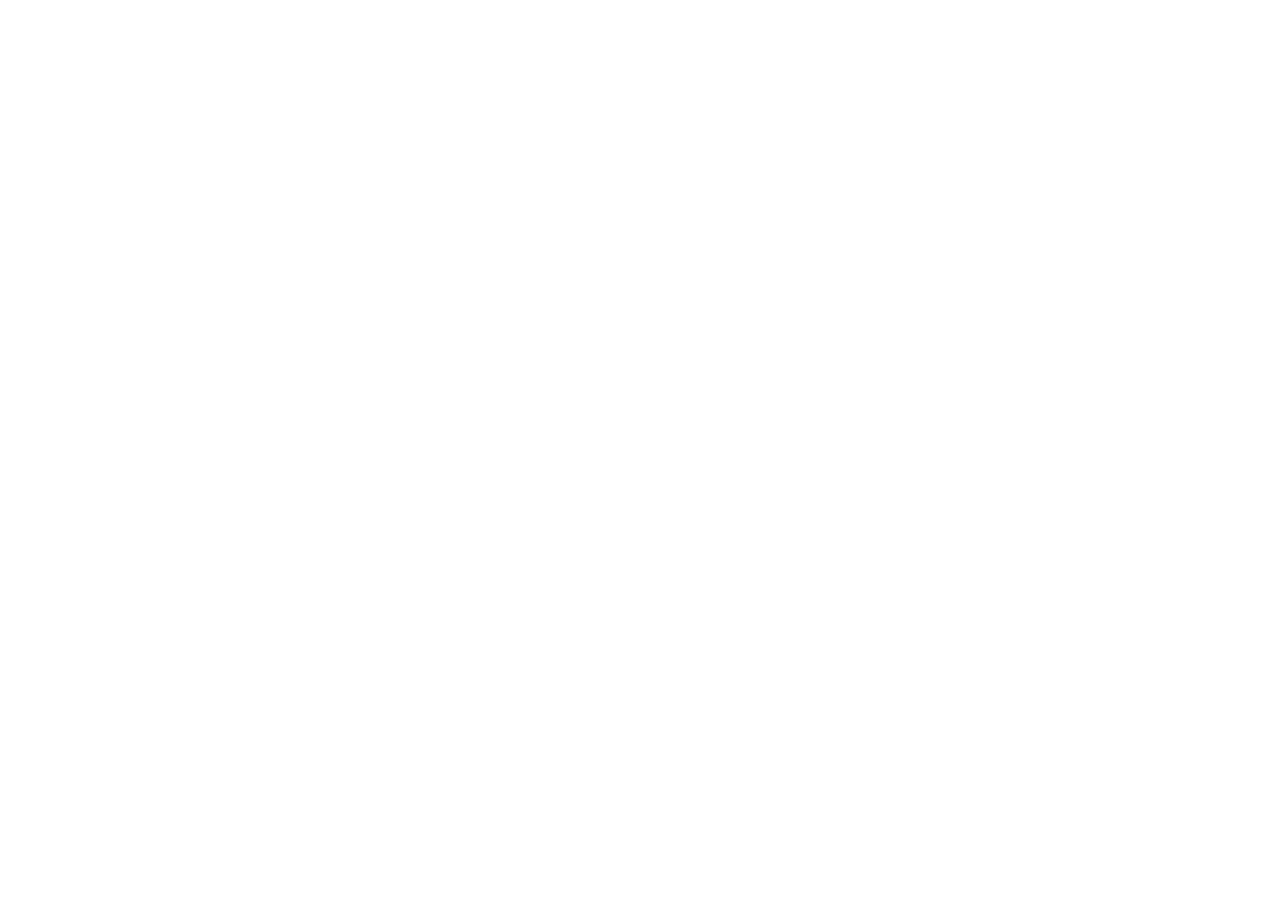
==== login.html @ 900e6003 "初始化项目" ====
<!DOCTYPE html>
<html lang="en">
<head>
    <meta charset="UTF-8">
    <meta http-equiv="X-UA-Compatible" content="IE=edge">
    <meta name="viewport" content="width=device-width, initial-scale=1.0">
    <title>Document</title>
</head>
<body>
    
</body>
</html>
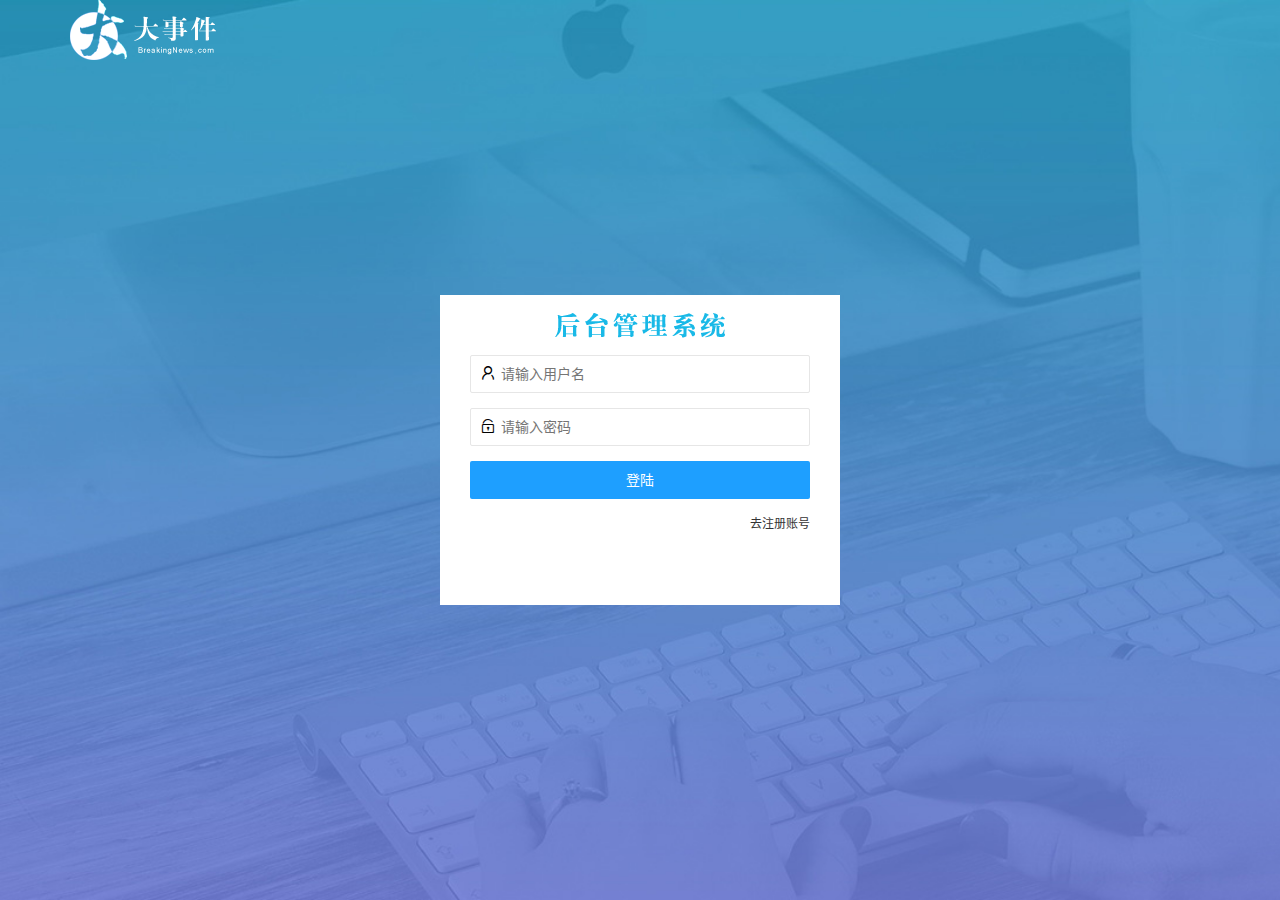
==== commit b08a230e: "下班了" ====
--- a/login.html
+++ b/login.html
@@ -1,12 +1,111 @@
 <!DOCTYPE html>
-<html lang="en">
+<html lang="Zh-cn">
+
 <head>
     <meta charset="UTF-8">
     <meta http-equiv="X-UA-Compatible" content="IE=edge">
     <meta name="viewport" content="width=device-width, initial-scale=1.0">
-    <title>Document</title>
+    <title>大事件</title>
+    <!-- 导入 layui 的样式 -->
+    <link rel="stylesheet" href="./assets/lib/layui/css/layui.css">
+    <!-- 导入自己的样式 -->
+    <link rel="stylesheet" href="./assets/css/login.css">
 </head>
+
 <body>
-    
+    <!-- logo S -->
+    <div class="layui-main">
+        <h1>
+            <!-- 点击 logo 刷新页面 -->
+            <a href="javascript: location.reload();">
+                <img src="./assets/images/logo.png" alt="大事件">
+            </a>
+        </h1>
+    </div>
+    <!-- logo E -->
+    <!-- 登录注册区域 S -->
+    <div class="loginAndRegBox">
+        <!-- 登录标题 -->
+        <div class="title-box"></div>
+        <!-- 登录的div S-->
+        <div class="login-box">
+            <!-- 登录的表单 -->
+            <form class="layui-form" id="form_login">
+                <!-- 用户名 -->
+                <div class="layui-form-item">
+                    <i class="layui-icon layui-icon-username"></i> 
+                    <input type="text" name="username" required lay-verify="required" placeholder="请输入用户名" aut
+                        ocomplete="off" class="layui-input">
+                </div>
+
+                <!-- 密码 -->
+                <div class="layui-form-item">
+                    <i class="layui-icon layui-icon-password"></i> 
+                    <input type="password" name="password" required lay-verify="required|pwd" placeholder="请输入密码"
+                        autocomplete="off" class="layui-input">
+                </div>
+
+                <!-- 按钮 -->
+                <div class="layui-form-item">
+                    <!-- 注意：普通按钮和提交按钮的区别就是提交按钮有多个 lay-submit 属性 -->
+                    <button class="layui-btn layui-btn-fluid layui-btn-normal" lay-submit lay-filter="formDemo">登陆</button>
+                </div>
+
+                <!-- a 链接 -->
+                <div class="layui-form-item links">
+                    <a href="javascript:;" id="link_reg">去注册账号</a>
+                </div>
+            </form>
+        </div>
+        <!-- 登录的div E-->
+
+        <!-- 注册的div S-->
+        <div class="reg-box">
+            <!-- 注册的表单 -->
+            <form class="layui-form" id="form_reg">
+                <!-- 用户名 -->
+                <div class="layui-form-item">
+                    <i class="layui-icon layui-icon-username"></i> 
+                    <input type="text" name="username" required lay-verify="required" placeholder="请输入用户名" aut
+                        ocomplete="off" class="layui-input">
+                </div>
+
+                <!-- 密码 -->
+                <div class="layui-form-item">
+                    <i class="layui-icon layui-icon-password"></i> 
+                    <input type="password" name="password" required lay-verify="required|pwd" placeholder="请输入密码"
+                        autocomplete="off" class="layui-input">
+                </div>
+
+                <!-- 确认密码 -->
+                <div class="layui-form-item">
+                    <i class="layui-icon layui-icon-password"></i> 
+                    <input type="password" name="repassword" required lay-verify="required|pwd|repwd" placeholder="再次确认密码"
+                        autocomplete="off" class="layui-input">
+                </div>
+
+                <!-- 按钮 -->
+                <div class="layui-form-item">
+                    <!-- 注意：普通按钮和提交按钮的区别就是提交按钮有多个 lay-submit 属性 -->
+                    <button class="layui-btn layui-btn-fluid layui-btn-normal" lay-submit lay-filter="formDemo">注册</button>
+                </div>
+
+                <!-- a 链接 -->
+                <div class="layui-form-item links">
+                    <a href="javascript:;" id="link_login">去登录</a>
+                </div>
+            </form>
+        </div>
+        <!-- 注册的div E-->
+    </div>
+    <!-- 登录注册区域 E -->
+
+    <!-- 导入 layui 的js文件 -->
+    <script src="./assets/lib/layui/layui.all.js"></script>
+    <!-- 引入 jQuery  -->
+    <script src="./assets/lib/jquery.js"></script>
+    <!-- 引入自己的 js 脚本 -->
+    <script src="./assets/js/login.js"></script>
 </body>
+
 </html>--- a/assets/lib/layui/css/layui.css
+++ b/assets/lib/layui/css/layui.css
@@ -0,0 +1,2 @@
+/** layui-v2.5.5 MIT License By https://www.layui.com */
+ .layui-inline,img{display:inline-block;vertical-align:middle}h1,h2,h3,h4,h5,h6{font-weight:400}.layui-edge,.layui-header,.layui-inline,.layui-main{position:relative}.layui-body,.layui-edge,.layui-elip{overflow:hidden}.layui-btn,.layui-edge,.layui-inline,img{vertical-align:middle}.layui-btn,.layui-disabled,.layui-icon,.layui-unselect{-moz-user-select:none;-webkit-user-select:none;-ms-user-select:none}.layui-elip,.layui-form-checkbox span,.layui-form-pane .layui-form-label{text-overflow:ellipsis;white-space:nowrap}.layui-breadcrumb,.layui-tree-btnGroup{visibility:hidden}blockquote,body,button,dd,div,dl,dt,form,h1,h2,h3,h4,h5,h6,input,li,ol,p,pre,td,textarea,th,ul{margin:0;padding:0;-webkit-tap-highlight-color:rgba(0,0,0,0)}a:active,a:hover{outline:0}img{border:none}li{list-style:none}table{border-collapse:collapse;border-spacing:0}h4,h5,h6{font-size:100%}button,input,optgroup,option,select,textarea{font-family:inherit;font-size:inherit;font-style:inherit;font-weight:inherit;outline:0}pre{white-space:pre-wrap;white-space:-moz-pre-wrap;white-space:-pre-wrap;white-space:-o-pre-wrap;word-wrap:break-word}body{line-height:24px;font:14px Helvetica Neue,Helvetica,PingFang SC,Tahoma,Arial,sans-serif}hr{height:1px;margin:10px 0;border:0;clear:both}a{color:#333;text-decoration:none}a:hover{color:#777}a cite{font-style:normal;*cursor:pointer}.layui-border-box,.layui-border-box *{box-sizing:border-box}.layui-box,.layui-box *{box-sizing:content-box}.layui-clear{clear:both;*zoom:1}.layui-clear:after{content:'\20';clear:both;*zoom:1;display:block;height:0}.layui-inline{*display:inline;*zoom:1}.layui-edge{display:inline-block;width:0;height:0;border-width:6px;border-style:dashed;border-color:transparent}.layui-edge-top{top:-4px;border-bottom-color:#999;border-bottom-style:solid}.layui-edge-right{border-left-color:#999;border-left-style:solid}.layui-edge-bottom{top:2px;border-top-color:#999;border-top-style:solid}.layui-edge-left{border-right-color:#999;border-right-style:solid}.layui-disabled,.layui-disabled:hover{color:#d2d2d2!important;cursor:not-allowed!important}.layui-circle{border-radius:100%}.layui-show{display:block!important}.layui-hide{display:none!important}@font-face{font-family:layui-icon;src:url(../font/iconfont.eot?v=250);src:url(../font/iconfont.eot?v=250#iefix) format('embedded-opentype'),url(../font/iconfont.woff2?v=250) format('woff2'),url(../font/iconfont.woff?v=250) format('woff'),url(../font/iconfont.ttf?v=250) format('truetype'),url(../font/iconfont.svg?v=250#layui-icon) format('svg')}.layui-icon{font-family:layui-icon!important;font-size:16px;font-style:normal;-webkit-font-smoothing:antialiased;-moz-osx-font-smoothing:grayscale}.layui-icon-reply-fill:before{content:"\e611"}.layui-icon-set-fill:before{content:"\e614"}.layui-icon-menu-fill:before{content:"\e60f"}.layui-icon-search:before{content:"\e615"}.layui-icon-share:before{content:"\e641"}.layui-icon-set-sm:before{content:"\e620"}.layui-icon-engine:before{content:"\e628"}.layui-icon-close:before{content:"\1006"}.layui-icon-close-fill:before{content:"\1007"}.layui-icon-chart-screen:before{content:"\e629"}.layui-icon-star:before{content:"\e600"}.layui-icon-circle-dot:before{content:"\e617"}.layui-icon-chat:before{content:"\e606"}.layui-icon-release:before{content:"\e609"}.layui-icon-list:before{content:"\e60a"}.layui-icon-chart:before{content:"\e62c"}.layui-icon-ok-circle:before{content:"\1005"}.layui-icon-layim-theme:before{content:"\e61b"}.layui-icon-table:before{content:"\e62d"}.layui-icon-right:before{content:"\e602"}.layui-icon-left:before{content:"\e603"}.layui-icon-cart-simple:before{content:"\e698"}.layui-icon-face-cry:before{content:"\e69c"}.layui-icon-face-smile:before{content:"\e6af"}.layui-icon-survey:before{content:"\e6b2"}.layui-icon-tree:before{content:"\e62e"}.layui-icon-upload-circle:before{content:"\e62f"}.layui-icon-add-circle:before{content:"\e61f"}.layui-icon-download-circle:before{content:"\e601"}.layui-icon-templeate-1:before{content:"\e630"}.layui-icon-util:before{content:"\e631"}.layui-icon-face-surprised:before{content:"\e664"}.layui-icon-edit:before{content:"\e642"}.layui-icon-speaker:before{content:"\e645"}.layui-icon-down:before{content:"\e61a"}.layui-icon-file:before{content:"\e621"}.layui-icon-layouts:before{content:"\e632"}.layui-icon-rate-half:before{content:"\e6c9"}.layui-icon-add-circle-fine:before{content:"\e608"}.layui-icon-prev-circle:before{content:"\e633"}.layui-icon-read:before{content:"\e705"}.layui-icon-404:before{content:"\e61c"}.layui-icon-carousel:before{content:"\e634"}.layui-icon-help:before{content:"\e607"}.layui-icon-code-circle:before{content:"\e635"}.layui-icon-water:before{content:"\e636"}.layui-icon-username:before{content:"\e66f"}.layui-icon-find-fill:before{content:"\e670"}.layui-icon-about:before{content:"\e60b"}.layui-icon-location:before{content:"\e715"}.layui-icon-up:before{content:"\e619"}.layui-icon-pause:before{content:"\e651"}.layui-icon-date:before{content:"\e637"}.layui-icon-layim-uploadfile:before{content:"\e61d"}.layui-icon-delete:before{content:"\e640"}.layui-icon-play:before{content:"\e652"}.layui-icon-top:before{content:"\e604"}.layui-icon-friends:before{content:"\e612"}.layui-icon-refresh-3:before{content:"\e9aa"}.layui-icon-ok:before{content:"\e605"}.layui-icon-layer:before{content:"\e638"}.layui-icon-face-smile-fine:before{content:"\e60c"}.layui-icon-dollar:before{content:"\e659"}.layui-icon-group:before{content:"\e613"}.layui-icon-layim-download:before{content:"\e61e"}.layui-icon-picture-fine:before{content:"\e60d"}.layui-icon-link:before{content:"\e64c"}.layui-icon-diamond:before{content:"\e735"}.layui-icon-log:before{content:"\e60e"}.layui-icon-rate-solid:before{content:"\e67a"}.layui-icon-fonts-del:before{content:"\e64f"}.layui-icon-unlink:before{content:"\e64d"}.layui-icon-fonts-clear:before{content:"\e639"}.layui-icon-triangle-r:before{content:"\e623"}.layui-icon-circle:before{content:"\e63f"}.layui-icon-radio:before{content:"\e643"}.layui-icon-align-center:before{content:"\e647"}.layui-icon-align-right:before{content:"\e648"}.layui-icon-align-left:before{content:"\e649"}.layui-icon-loading-1:before{content:"\e63e"}.layui-icon-return:before{content:"\e65c"}.layui-icon-fonts-strong:before{content:"\e62b"}.layui-icon-upload:before{content:"\e67c"}.layui-icon-dialogue:before{content:"\e63a"}.layui-icon-video:before{content:"\e6ed"}.layui-icon-headset:before{content:"\e6fc"}.layui-icon-cellphone-fine:before{content:"\e63b"}.layui-icon-add-1:before{content:"\e654"}.layui-icon-face-smile-b:before{content:"\e650"}.layui-icon-fonts-html:before{content:"\e64b"}.layui-icon-form:before{content:"\e63c"}.layui-icon-cart:before{content:"\e657"}.layui-icon-camera-fill:before{content:"\e65d"}.layui-icon-tabs:before{content:"\e62a"}.layui-icon-fonts-code:before{content:"\e64e"}.layui-icon-fire:before{content:"\e756"}.layui-icon-set:before{content:"\e716"}.layui-icon-fonts-u:before{content:"\e646"}.layui-icon-triangle-d:before{content:"\e625"}.layui-icon-tips:before{content:"\e702"}.layui-icon-picture:before{content:"\e64a"}.layui-icon-more-vertical:before{content:"\e671"}.layui-icon-flag:before{content:"\e66c"}.layui-icon-loading:before{content:"\e63d"}.layui-icon-fonts-i:before{content:"\e644"}.layui-icon-refresh-1:before{content:"\e666"}.layui-icon-rmb:before{content:"\e65e"}.layui-icon-home:before{content:"\e68e"}.layui-icon-user:before{content:"\e770"}.layui-icon-notice:before{content:"\e667"}.layui-icon-login-weibo:before{content:"\e675"}.layui-icon-voice:before{content:"\e688"}.layui-icon-upload-drag:before{content:"\e681"}.layui-icon-login-qq:before{content:"\e676"}.layui-icon-snowflake:before{content:"\e6b1"}.layui-icon-file-b:before{content:"\e655"}.layui-icon-template:before{content:"\e663"}.layui-icon-auz:before{content:"\e672"}.layui-icon-console:before{content:"\e665"}.layui-icon-app:before{content:"\e653"}.layui-icon-prev:before{content:"\e65a"}.layui-icon-website:before{content:"\e7ae"}.layui-icon-next:before{content:"\e65b"}.layui-icon-component:before{content:"\e857"}.layui-icon-more:before{content:"\e65f"}.layui-icon-login-wechat:before{content:"\e677"}.layui-icon-shrink-right:before{content:"\e668"}.layui-icon-spread-left:before{content:"\e66b"}.layui-icon-camera:before{content:"\e660"}.layui-icon-note:before{content:"\e66e"}.layui-icon-refresh:before{content:"\e669"}.layui-icon-female:before{content:"\e661"}.layui-icon-male:before{content:"\e662"}.layui-icon-password:before{content:"\e673"}.layui-icon-senior:before{content:"\e674"}.layui-icon-theme:before{content:"\e66a"}.layui-icon-tread:before{content:"\e6c5"}.layui-icon-praise:before{content:"\e6c6"}.layui-icon-star-fill:before{content:"\e658"}.layui-icon-rate:before{content:"\e67b"}.layui-icon-template-1:before{content:"\e656"}.layui-icon-vercode:before{content:"\e679"}.layui-icon-cellphone:before{content:"\e678"}.layui-icon-screen-full:before{content:"\e622"}.layui-icon-screen-restore:before{content:"\e758"}.layui-icon-cols:before{content:"\e610"}.layui-icon-export:before{content:"\e67d"}.layui-icon-print:before{content:"\e66d"}.layui-icon-slider:before{content:"\e714"}.layui-icon-addition:before{content:"\e624"}.layui-icon-subtraction:before{content:"\e67e"}.layui-icon-service:before{content:"\e626"}.layui-icon-transfer:before{content:"\e691"}.layui-main{width:1140px;margin:0 auto}.layui-header{z-index:1000;height:60px}.layui-header a:hover{transition:all .5s;-webkit-transition:all .5s}.layui-side{position:fixed;left:0;top:0;bottom:0;z-index:999;width:200px;overflow-x:hidden}.layui-side-scroll{position:relative;width:220px;height:100%;overflow-x:hidden}.layui-body{position:absolute;left:200px;right:0;top:0;bottom:0;z-index:998;width:auto;overflow-y:auto;box-sizing:border-box}.layui-layout-body{overflow:hidden}.layui-layout-admin .layui-header{background-color:#23262E}.layui-layout-admin .layui-side{top:60px;width:200px;overflow-x:hidden}.layui-layout-admin .layui-body{position:fixed;top:60px;bottom:44px}.layui-layout-admin .layui-main{width:auto;margin:0 15px}.layui-layout-admin .layui-footer{position:fixed;left:200px;right:0;bottom:0;height:44px;line-height:44px;padding:0 15px;background-color:#eee}.layui-layout-admin .layui-logo{position:absolute;left:0;top:0;width:200px;height:100%;line-height:60px;text-align:center;color:#009688;font-size:16px}.layui-layout-admin .layui-header .layui-nav{background:0 0}.layui-layout-left{position:absolute!important;left:200px;top:0}.layui-layout-right{position:absolute!important;right:0;top:0}.layui-container{position:relative;margin:0 auto;padding:0 15px;box-sizing:border-box}.layui-fluid{position:relative;margin:0 auto;padding:0 15px}.layui-row:after,.layui-row:before{content:'';display:block;clear:both}.layui-col-lg1,.layui-col-lg10,.layui-col-lg11,.layui-col-lg12,.layui-col-lg2,.layui-col-lg3,.layui-col-lg4,.layui-col-lg5,.layui-col-lg6,.layui-col-lg7,.layui-col-lg8,.layui-col-lg9,.layui-col-md1,.layui-col-md10,.layui-col-md11,.layui-col-md12,.layui-col-md2,.layui-col-md3,.layui-col-md4,.layui-col-md5,.layui-col-md6,.layui-col-md7,.layui-col-md8,.layui-col-md9,.layui-col-sm1,.layui-col-sm10,.layui-col-sm11,.layui-col-sm12,.layui-col-sm2,.layui-col-sm3,.layui-col-sm4,.layui-col-sm5,.layui-col-sm6,.layui-col-sm7,.layui-col-sm8,.layui-col-sm9,.layui-col-xs1,.layui-col-xs10,.layui-col-xs11,.layui-col-xs12,.layui-col-xs2,.layui-col-xs3,.layui-col-xs4,.layui-col-xs5,.layui-col-xs6,.layui-col-xs7,.layui-col-xs8,.layui-col-xs9{position:relative;display:block;box-sizing:border-box}.layui-col-xs1,.layui-col-xs10,.layui-col-xs11,.layui-col-xs12,.layui-col-xs2,.layui-col-xs3,.layui-col-xs4,.layui-col-xs5,.layui-col-xs6,.layui-col-xs7,.layui-col-xs8,.layui-col-xs9{float:left}.layui-col-xs1{width:8.33333333%}.layui-col-xs2{width:16.66666667%}.layui-col-xs3{width:25%}.layui-col-xs4{width:33.33333333%}.layui-col-xs5{width:41.66666667%}.layui-col-xs6{width:50%}.layui-col-xs7{width:58.33333333%}.layui-col-xs8{width:66.66666667%}.layui-col-xs9{width:75%}.layui-col-xs10{width:83.33333333%}.layui-col-xs11{width:91.66666667%}.layui-col-xs12{width:100%}.layui-col-xs-offset1{margin-left:8.33333333%}.layui-col-xs-offset2{margin-left:16.66666667%}.layui-col-xs-offset3{margin-left:25%}.layui-col-xs-offset4{margin-left:33.33333333%}.layui-col-xs-offset5{margin-left:41.66666667%}.layui-col-xs-offset6{margin-left:50%}.layui-col-xs-offset7{margin-left:58.33333333%}.layui-col-xs-offset8{margin-left:66.66666667%}.layui-col-xs-offset9{margin-left:75%}.layui-col-xs-offset10{margin-left:83.33333333%}.layui-col-xs-offset11{margin-left:91.66666667%}.layui-col-xs-offset12{margin-left:100%}@media screen and (max-width:768px){.layui-hide-xs{display:none!important}.layui-show-xs-block{display:block!important}.layui-show-xs-inline{display:inline!important}.layui-show-xs-inline-block{display:inline-block!important}}@media screen and (min-width:768px){.layui-container{width:750px}.layui-hide-sm{display:none!important}.layui-show-sm-block{display:block!important}.layui-show-sm-inline{display:inline!important}.layui-show-sm-inline-block{display:inline-block!important}.layui-col-sm1,.layui-col-sm10,.layui-col-sm11,.layui-col-sm12,.layui-col-sm2,.layui-col-sm3,.layui-col-sm4,.layui-col-sm5,.layui-col-sm6,.layui-col-sm7,.layui-col-sm8,.layui-col-sm9{float:left}.layui-col-sm1{width:8.33333333%}.layui-col-sm2{width:16.66666667%}.layui-col-sm3{width:25%}.layui-col-sm4{width:33.33333333%}.layui-col-sm5{width:41.66666667%}.layui-col-sm6{width:50%}.layui-col-sm7{width:58.33333333%}.layui-col-sm8{width:66.66666667%}.layui-col-sm9{width:75%}.layui-col-sm10{width:83.33333333%}.layui-col-sm11{width:91.66666667%}.layui-col-sm12{width:100%}.layui-col-sm-offset1{margin-left:8.33333333%}.layui-col-sm-offset2{margin-left:16.66666667%}.layui-col-sm-offset3{margin-left:25%}.layui-col-sm-offset4{margin-left:33.33333333%}.layui-col-sm-offset5{margin-left:41.66666667%}.layui-col-sm-offset6{margin-left:50%}.layui-col-sm-offset7{margin-left:58.33333333%}.layui-col-sm-offset8{margin-left:66.66666667%}.layui-col-sm-offset9{margin-left:75%}.layui-col-sm-offset10{margin-left:83.33333333%}.layui-col-sm-offset11{margin-left:91.66666667%}.layui-col-sm-offset12{margin-left:100%}}@media screen and (min-width:992px){.layui-container{width:970px}.layui-hide-md{display:none!important}.layui-show-md-block{display:block!important}.layui-show-md-inline{display:inline!important}.layui-show-md-inline-block{display:inline-block!important}.layui-col-md1,.layui-col-md10,.layui-col-md11,.layui-col-md12,.layui-col-md2,.layui-col-md3,.layui-col-md4,.layui-col-md5,.layui-col-md6,.layui-col-md7,.layui-col-md8,.layui-col-md9{float:left}.layui-col-md1{width:8.33333333%}.layui-col-md2{width:16.66666667%}.layui-col-md3{width:25%}.layui-col-md4{width:33.33333333%}.layui-col-md5{width:41.66666667%}.layui-col-md6{width:50%}.layui-col-md7{width:58.33333333%}.layui-col-md8{width:66.66666667%}.layui-col-md9{width:75%}.layui-col-md10{width:83.33333333%}.layui-col-md11{width:91.66666667%}.layui-col-md12{width:100%}.layui-col-md-offset1{margin-left:8.33333333%}.layui-col-md-offset2{margin-left:16.66666667%}.layui-col-md-offset3{margin-left:25%}.layui-col-md-offset4{margin-left:33.33333333%}.layui-col-md-offset5{margin-left:41.66666667%}.layui-col-md-offset6{margin-left:50%}.layui-col-md-offset7{margin-left:58.33333333%}.layui-col-md-offset8{margin-left:66.66666667%}.layui-col-md-offset9{margin-left:75%}.layui-col-md-offset10{margin-left:83.33333333%}.layui-col-md-offset11{margin-left:91.66666667%}.layui-col-md-offset12{margin-left:100%}}@media screen and (min-width:1200px){.layui-container{width:1170px}.layui-hide-lg{display:none!important}.layui-show-lg-block{display:block!important}.layui-show-lg-inline{display:inline!important}.layui-show-lg-inline-block{display:inline-block!important}.layui-col-lg1,.layui-col-lg10,.layui-col-lg11,.layui-col-lg12,.layui-col-lg2,.layui-col-lg3,.layui-col-lg4,.layui-col-lg5,.layui-col-lg6,.layui-col-lg7,.layui-col-lg8,.layui-col-lg9{float:left}.layui-col-lg1{width:8.33333333%}.layui-col-lg2{width:16.66666667%}.layui-col-lg3{width:25%}.layui-col-lg4{width:33.33333333%}.layui-col-lg5{width:41.66666667%}.layui-col-lg6{width:50%}.layui-col-lg7{width:58.33333333%}.layui-col-lg8{width:66.66666667%}.layui-col-lg9{width:75%}.layui-col-lg10{width:83.33333333%}.layui-col-lg11{width:91.66666667%}.layui-col-lg12{width:100%}.layui-col-lg-offset1{margin-left:8.33333333%}.layui-col-lg-offset2{margin-left:16.66666667%}.layui-col-lg-offset3{margin-left:25%}.layui-col-lg-offset4{margin-left:33.33333333%}.layui-col-lg-offset5{margin-left:41.66666667%}.layui-col-lg-offset6{margin-left:50%}.layui-col-lg-offset7{margin-left:58.33333333%}.layui-col-lg-offset8{margin-left:66.66666667%}.layui-col-lg-offset9{margin-left:75%}.layui-col-lg-offset10{margin-left:83.33333333%}.layui-col-lg-offset11{margin-left:91.66666667%}.layui-col-lg-offset12{margin-left:100%}}.layui-col-space1{margin:-.5px}.layui-col-space1>*{padding:.5px}.layui-col-space3{margin:-1.5px}.layui-col-space3>*{padding:1.5px}.layui-col-space5{margin:-2.5px}.layui-col-space5>*{padding:2.5px}.layui-col-space8{margin:-3.5px}.layui-col-space8>*{padding:3.5px}.layui-col-space10{margin:-5px}.layui-col-space10>*{padding:5px}.layui-col-space12{margin:-6px}.layui-col-space12>*{padding:6px}.layui-col-space15{margin:-7.5px}.layui-col-space15>*{padding:7.5px}.layui-col-space18{margin:-9px}.layui-col-space18>*{padding:9px}.layui-col-space20{margin:-10px}.layui-col-space20>*{padding:10px}.layui-col-space22{margin:-11px}.layui-col-space22>*{padding:11px}.layui-col-space25{margin:-12.5px}.layui-col-space25>*{padding:12.5px}.layui-col-space30{margin:-15px}.layui-col-space30>*{padding:15px}.layui-btn,.layui-input,.layui-select,.layui-textarea,.layui-upload-button{outline:0;-webkit-appearance:none;transition:all .3s;-webkit-transition:all .3s;box-sizing:border-box}.layui-elem-quote{margin-bottom:10px;padding:15px;line-height:22px;border-left:5px solid #009688;border-radius:0 2px 2px 0;background-color:#f2f2f2}.layui-quote-nm{border-style:solid;border-width:1px 1px 1px 5px;background:0 0}.layui-elem-field{margin-bottom:10px;padding:0;border-width:1px;border-style:solid}.layui-elem-field legend{margin-left:20px;padding:0 10px;font-size:20px;font-weight:300}.layui-field-title{margin:10px 0 20px;border-width:1px 0 0}.layui-field-box{padding:10px 15px}.layui-field-title .layui-field-box{padding:10px 0}.layui-progress{position:relative;height:6px;border-radius:20px;background-color:#e2e2e2}.layui-progress-bar{position:absolute;left:0;top:0;width:0;max-width:100%;height:6px;border-radius:20px;text-align:right;background-color:#5FB878;transition:all .3s;-webkit-transition:all .3s}.layui-progress-big,.layui-progress-big .layui-progress-bar{height:18px;line-height:18px}.layui-progress-text{position:relative;top:-20px;line-height:18px;font-size:12px;color:#666}.layui-progress-big .layui-progress-text{position:static;padding:0 10px;color:#fff}.layui-collapse{border-width:1px;border-style:solid;border-radius:2px}.layui-colla-content,.layui-colla-item{border-top-width:1px;border-top-style:solid}.layui-colla-item:first-child{border-top:none}.layui-colla-title{position:relative;height:42px;line-height:42px;padding:0 15px 0 35px;color:#333;background-color:#f2f2f2;cursor:pointer;font-size:14px;overflow:hidden}.layui-colla-content{display:none;padding:10px 15px;line-height:22px;color:#666}.layui-colla-icon{position:absolute;left:15px;top:0;font-size:14px}.layui-card{margin-bottom:15px;border-radius:2px;background-color:#fff;box-shadow:0 1px 2px 0 rgba(0,0,0,.05)}.layui-card:last-child{margin-bottom:0}.layui-card-header{position:relative;height:42px;line-height:42px;padding:0 15px;border-bottom:1px solid #f6f6f6;color:#333;border-radius:2px 2px 0 0;font-size:14px}.layui-bg-black,.layui-bg-blue,.layui-bg-cyan,.layui-bg-green,.layui-bg-orange,.layui-bg-red{color:#fff!important}.layui-card-body{position:relative;padding:10px 15px;line-height:24px}.layui-card-body[pad15]{padding:15px}.layui-card-body[pad20]{padding:20px}.layui-card-body .layui-table{margin:5px 0}.layui-card .layui-tab{margin:0}.layui-panel-window{position:relative;padding:15px;border-radius:0;border-top:5px solid #E6E6E6;background-color:#fff}.layui-auxiliar-moving{position:fixed;left:0;right:0;top:0;bottom:0;width:100%;height:100%;background:0 0;z-index:9999999999}.layui-form-label,.layui-form-mid,.layui-form-select,.layui-input-block,.layui-input-inline,.layui-textarea{position:relative}.layui-bg-red{background-color:#FF5722!important}.layui-bg-orange{background-color:#FFB800!important}.layui-bg-green{background-color:#009688!important}.layui-bg-cyan{background-color:#2F4056!important}.layui-bg-blue{background-color:#1E9FFF!important}.layui-bg-black{background-color:#393D49!important}.layui-bg-gray{background-color:#eee!important;color:#666!important}.layui-badge-rim,.layui-colla-content,.layui-colla-item,.layui-collapse,.layui-elem-field,.layui-form-pane .layui-form-item[pane],.layui-form-pane .layui-form-label,.layui-input,.layui-layedit,.layui-layedit-tool,.layui-quote-nm,.layui-select,.layui-tab-bar,.layui-tab-card,.layui-tab-title,.layui-tab-title .layui-this:after,.layui-textarea{border-color:#e6e6e6}.layui-timeline-item:before,hr{background-color:#e6e6e6}.layui-text{line-height:22px;font-size:14px;color:#666}.layui-text h1,.layui-text h2,.layui-text h3{font-weight:500;color:#333}.layui-text h1{font-size:30px}.layui-text h2{font-size:24px}.layui-text h3{font-size:18px}.layui-text a:not(.layui-btn){color:#01AAED}.layui-text a:not(.layui-btn):hover{text-decoration:underline}.layui-text ul{padding:5px 0 5px 15px}.layui-text ul li{margin-top:5px;list-style-type:disc}.layui-text em,.layui-word-aux{color:#999!important;padding:0 5px!important}.layui-btn{display:inline-block;height:38px;line-height:38px;padding:0 18px;background-color:#009688;color:#fff;white-space:nowrap;text-align:center;font-size:14px;border:none;border-radius:2px;cursor:pointer}.layui-btn:hover{opacity:.8;filter:alpha(opacity=80);color:#fff}.layui-btn:active{opacity:1;filter:alpha(opacity=100)}.layui-btn+.layui-btn{margin-left:10px}.layui-btn-container{font-size:0}.layui-btn-container .layui-btn{margin-right:10px;margin-bottom:10px}.layui-btn-container .layui-btn+.layui-btn{margin-left:0}.layui-table .layui-btn-container .layui-btn{margin-bottom:9px}.layui-btn-radius{border-radius:100px}.layui-btn .layui-icon{margin-right:3px;font-size:18px;vertical-align:bottom;vertical-align:middle\9}.layui-btn-primary{border:1px solid #C9C9C9;background-color:#fff;color:#555}.layui-btn-primary:hover{border-color:#009688;color:#333}.layui-btn-normal{background-color:#1E9FFF}.layui-btn-warm{background-color:#FFB800}.layui-btn-danger{background-color:#FF5722}.layui-btn-checked{background-color:#5FB878}.layui-btn-disabled,.layui-btn-disabled:active,.layui-btn-disabled:hover{border:1px solid #e6e6e6;background-color:#FBFBFB;color:#C9C9C9;cursor:not-allowed;opacity:1}.layui-btn-lg{height:44px;line-height:44px;padding:0 25px;font-size:16px}.layui-btn-sm{height:30px;line-height:30px;padding:0 10px;font-size:12px}.layui-btn-sm i{font-size:16px!important}.layui-btn-xs{height:22px;line-height:22px;padding:0 5px;font-size:12px}.layui-btn-xs i{font-size:14px!important}.layui-btn-group{display:inline-block;vertical-align:middle;font-size:0}.layui-btn-group .layui-btn{margin-left:0!important;margin-right:0!important;border-left:1px solid rgba(255,255,255,.5);border-radius:0}.layui-btn-group .layui-btn-primary{border-left:none}.layui-btn-group .layui-btn-primary:hover{border-color:#C9C9C9;color:#009688}.layui-btn-group .layui-btn:first-child{border-left:none;border-radius:2px 0 0 2px}.layui-btn-group .layui-btn-primary:first-child{border-left:1px solid #c9c9c9}.layui-btn-group .layui-btn:last-child{border-radius:0 2px 2px 0}.layui-btn-group .layui-btn+.layui-btn{margin-left:0}.layui-btn-group+.layui-btn-group{margin-left:10px}.layui-btn-fluid{width:100%}.layui-input,.layui-select,.layui-textarea{height:38px;line-height:1.3;line-height:38px\9;border-width:1px;border-style:solid;background-color:#fff;border-radius:2px}.layui-input::-webkit-input-placeholder,.layui-select::-webkit-input-placeholder,.layui-textarea::-webkit-input-placeholder{line-height:1.3}.layui-input,.layui-textarea{display:block;width:100%;padding-left:10px}.layui-input:hover,.layui-textarea:hover{border-color:#D2D2D2!important}.layui-input:focus,.layui-textarea:focus{border-color:#C9C9C9!important}.layui-textarea{min-height:100px;height:auto;line-height:20px;padding:6px 10px;resize:vertical}.layui-select{padding:0 10px}.layui-form input[type=checkbox],.layui-form input[type=radio],.layui-form select{display:none}.layui-form [lay-ignore]{display:initial}.layui-form-item{margin-bottom:15px;clear:both;*zoom:1}.layui-form-item:after{content:'\20';clear:both;*zoom:1;display:block;height:0}.layui-form-label{float:left;display:block;padding:9px 15px;width:80px;font-weight:400;line-height:20px;text-align:right}.layui-form-label-col{display:block;float:none;padding:9px 0;line-height:20px;text-align:left}.layui-form-item .layui-inline{margin-bottom:5px;margin-right:10px}.layui-input-block{margin-left:110px;min-height:36px}.layui-input-inline{display:inline-block;vertical-align:middle}.layui-form-item .layui-input-inline{float:left;width:190px;margin-right:10px}.layui-form-text .layui-input-inline{width:auto}.layui-form-mid{float:left;display:block;padding:9px 0!important;line-height:20px;margin-right:10px}.layui-form-danger+.layui-form-select .layui-input,.layui-form-danger:focus{border-color:#FF5722!important}.layui-form-select .layui-input{padding-right:30px;cursor:pointer}.layui-form-select .layui-edge{position:absolute;right:10px;top:50%;margin-top:-3px;cursor:pointer;border-width:6px;border-top-color:#c2c2c2;border-top-style:solid;transition:all .3s;-webkit-transition:all .3s}.layui-form-select dl{display:none;position:absolute;left:0;top:42px;padding:5px 0;z-index:899;min-width:100%;border:1px solid #d2d2d2;max-height:300px;overflow-y:auto;background-color:#fff;border-radius:2px;box-shadow:0 2px 4px rgba(0,0,0,.12);box-sizing:border-box}.layui-form-select dl dd,.layui-form-select dl dt{padding:0 10px;line-height:36px;white-space:nowrap;overflow:hidden;text-overflow:ellipsis}.layui-form-select dl dt{font-size:12px;color:#999}.layui-form-select dl dd{cursor:pointer}.layui-form-select dl dd:hover{background-color:#f2f2f2;-webkit-transition:.5s all;transition:.5s all}.layui-form-select .layui-select-group dd{padding-left:20px}.layui-form-select dl dd.layui-select-tips{padding-left:10px!important;color:#999}.layui-form-select dl dd.layui-this{background-color:#5FB878;color:#fff}.layui-form-checkbox,.layui-form-select dl dd.layui-disabled{background-color:#fff}.layui-form-selected dl{display:block}.layui-form-checkbox,.layui-form-checkbox *,.layui-form-switch{display:inline-block;vertical-align:middle}.layui-form-selected .layui-edge{margin-top:-9px;-webkit-transform:rotate(180deg);transform:rotate(180deg);margin-top:-3px\9}:root .layui-form-selected .layui-edge{margin-top:-9px\0/IE9}.layui-form-selectup dl{top:auto;bottom:42px}.layui-select-none{margin:5px 0;text-align:center;color:#999}.layui-select-disabled .layui-disabled{border-color:#eee!important}.layui-select-disabled .layui-edge{border-top-color:#d2d2d2}.layui-form-checkbox{position:relative;height:30px;line-height:30px;margin-right:10px;padding-right:30px;cursor:pointer;font-size:0;-webkit-transition:.1s linear;transition:.1s linear;box-sizing:border-box}.layui-form-checkbox span{padding:0 10px;height:100%;font-size:14px;border-radius:2px 0 0 2px;background-color:#d2d2d2;color:#fff;overflow:hidden}.layui-form-checkbox:hover span{background-color:#c2c2c2}.layui-form-checkbox i{position:absolute;right:0;top:0;width:30px;height:28px;border:1px solid #d2d2d2;border-left:none;border-radius:0 2px 2px 0;color:#fff;font-size:20px;text-align:center}.layui-form-checkbox:hover i{border-color:#c2c2c2;color:#c2c2c2}.layui-form-checked,.layui-form-checked:hover{border-color:#5FB878}.layui-form-checked span,.layui-form-checked:hover span{background-color:#5FB878}.layui-form-checked i,.layui-form-checked:hover i{color:#5FB878}.layui-form-item .layui-form-checkbox{margin-top:4px}.layui-form-checkbox[lay-skin=primary]{height:auto!important;line-height:normal!important;min-width:18px;min-height:18px;border:none!important;margin-right:0;padding-left:28px;padding-right:0;background:0 0}.layui-form-checkbox[lay-skin=primary] span{padding-left:0;padding-right:15px;line-height:18px;background:0 0;color:#666}.layui-form-checkbox[lay-skin=primary] i{right:auto;left:0;width:16px;height:16px;line-height:16px;border:1px solid #d2d2d2;font-size:12px;border-radius:2px;background-color:#fff;-webkit-transition:.1s linear;transition:.1s linear}.layui-form-checkbox[lay-skin=primary]:hover i{border-color:#5FB878;color:#fff}.layui-form-checked[lay-skin=primary] i{border-color:#5FB878!important;background-color:#5FB878;color:#fff}.layui-checkbox-disbaled[lay-skin=primary] span{background:0 0!important;color:#c2c2c2}.layui-checkbox-disbaled[lay-skin=primary]:hover i{border-color:#d2d2d2}.layui-form-item .layui-form-checkbox[lay-skin=primary]{margin-top:10px}.layui-form-switch{position:relative;height:22px;line-height:22px;min-width:35px;padding:0 5px;margin-top:8px;border:1px solid #d2d2d2;border-radius:20px;cursor:pointer;background-color:#fff;-webkit-transition:.1s linear;transition:.1s linear}.layui-form-switch i{position:absolute;left:5px;top:3px;width:16px;height:16px;border-radius:20px;background-color:#d2d2d2;-webkit-transition:.1s linear;transition:.1s linear}.layui-form-switch em{position:relative;top:0;width:25px;margin-left:21px;padding:0!important;text-align:center!important;color:#999!important;font-style:normal!important;font-size:12px}.layui-form-onswitch{border-color:#5FB878;background-color:#5FB878}.layui-checkbox-disbaled,.layui-checkbox-disbaled i{border-color:#e2e2e2!important}.layui-form-onswitch i{left:100%;margin-left:-21px;background-color:#fff}.layui-form-onswitch em{margin-left:5px;margin-right:21px;color:#fff!important}.layui-checkbox-disbaled span{background-color:#e2e2e2!important}.layui-checkbox-disbaled:hover i{color:#fff!important}[lay-radio]{display:none}.layui-form-radio,.layui-form-radio *{display:inline-block;vertical-align:middle}.layui-form-radio{line-height:28px;margin:6px 10px 0 0;padding-right:10px;cursor:pointer;font-size:0}.layui-form-radio *{font-size:14px}.layui-form-radio>i{margin-right:8px;font-size:22px;color:#c2c2c2}.layui-form-radio>i:hover,.layui-form-radioed>i{color:#5FB878}.layui-radio-disbaled>i{color:#e2e2e2!important}.layui-form-pane .layui-form-label{width:110px;padding:8px 15px;height:38px;line-height:20px;border-width:1px;border-style:solid;border-radius:2px 0 0 2px;text-align:center;background-color:#FBFBFB;overflow:hidden;box-sizing:border-box}.layui-form-pane .layui-input-inline{margin-left:-1px}.layui-form-pane .layui-input-block{margin-left:110px;left:-1px}.layui-form-pane .layui-input{border-radius:0 2px 2px 0}.layui-form-pane .layui-form-text .layui-form-label{float:none;width:100%;border-radius:2px;box-sizing:border-box;text-align:left}.layui-form-pane .layui-form-text .layui-input-inline{display:block;margin:0;top:-1px;clear:both}.layui-form-pane .layui-form-text .layui-input-block{margin:0;left:0;top:-1px}.layui-form-pane .layui-form-text .layui-textarea{min-height:100px;border-radius:0 0 2px 2px}.layui-form-pane .layui-form-checkbox{margin:4px 0 4px 10px}.layui-form-pane .layui-form-radio,.layui-form-pane .layui-form-switch{margin-top:6px;margin-left:10px}.layui-form-pane .layui-form-item[pane]{position:relative;border-width:1px;border-style:solid}.layui-form-pane .layui-form-item[pane] .layui-form-label{position:absolute;left:0;top:0;height:100%;border-width:0 1px 0 0}.layui-form-pane .layui-form-item[pane] .layui-input-inline{margin-left:110px}@media screen and (max-width:450px){.layui-form-item .layui-form-label{text-overflow:ellipsis;overflow:hidden;white-space:nowrap}.layui-form-item .layui-inline{display:block;margin-right:0;margin-bottom:20px;clear:both}.layui-form-item .layui-inline:after{content:'\20';clear:both;display:block;height:0}.layui-form-item .layui-input-inline{display:block;float:none;left:-3px;width:auto;margin:0 0 10px 112px}.layui-form-item .layui-input-inline+.layui-form-mid{margin-left:110px;top:-5px;padding:0}.layui-form-item .layui-form-checkbox{margin-right:5px;margin-bottom:5px}}.layui-layedit{border-width:1px;border-style:solid;border-radius:2px}.layui-layedit-tool{padding:3px 5px;border-bottom-width:1px;border-bottom-style:solid;font-size:0}.layedit-tool-fixed{position:fixed;top:0;border-top:1px solid #e2e2e2}.layui-layedit-tool .layedit-tool-mid,.layui-layedit-tool .layui-icon{display:inline-block;vertical-align:middle;text-align:center;font-size:14px}.layui-layedit-tool .layui-icon{position:relative;width:32px;height:30px;line-height:30px;margin:3px 5px;color:#777;cursor:pointer;border-radius:2px}.layui-layedit-tool .layui-icon:hover{color:#393D49}.layui-layedit-tool .layui-icon:active{color:#000}.layui-layedit-tool .layedit-tool-active{background-color:#e2e2e2;color:#000}.layui-layedit-tool .layui-disabled,.layui-layedit-tool .layui-disabled:hover{color:#d2d2d2;cursor:not-allowed}.layui-layedit-tool .layedit-tool-mid{width:1px;height:18px;margin:0 10px;background-color:#d2d2d2}.layedit-tool-html{width:50px!important;font-size:30px!important}.layedit-tool-b,.layedit-tool-code,.layedit-tool-help{font-size:16px!important}.layedit-tool-d,.layedit-tool-face,.layedit-tool-image,.layedit-tool-unlink{font-size:18px!important}.layedit-tool-image input{position:absolute;font-size:0;left:0;top:0;width:100%;height:100%;opacity:.01;filter:Alpha(opacity=1);cursor:pointer}.layui-layedit-iframe iframe{display:block;width:100%}#LAY_layedit_code{overflow:hidden}.layui-laypage{display:inline-block;*display:inline;*zoom:1;vertical-align:middle;margin:10px 0;font-size:0}.layui-laypage>a:first-child,.layui-laypage>a:first-child em{border-radius:2px 0 0 2px}.layui-laypage>a:last-child,.layui-laypage>a:last-child em{border-radius:0 2px 2px 0}.layui-laypage>:first-child{margin-left:0!important}.layui-laypage>:last-child{margin-right:0!important}.layui-laypage a,.layui-laypage button,.layui-laypage input,.layui-laypage select,.layui-laypage span{border:1px solid #e2e2e2}.layui-laypage a,.layui-laypage span{display:inline-block;*display:inline;*zoom:1;vertical-align:middle;padding:0 15px;height:28px;line-height:28px;margin:0 -1px 5px 0;background-color:#fff;color:#333;font-size:12px}.layui-flow-more a *,.layui-laypage input,.layui-table-view select[lay-ignore]{display:inline-block}.layui-laypage a:hover{color:#009688}.layui-laypage em{font-style:normal}.layui-laypage .layui-laypage-spr{color:#999;font-weight:700}.layui-laypage a{text-decoration:none}.layui-laypage .layui-laypage-curr{position:relative}.layui-laypage .layui-laypage-curr em{position:relative;color:#fff}.layui-laypage .layui-laypage-curr .layui-laypage-em{position:absolute;left:-1px;top:-1px;padding:1px;width:100%;height:100%;background-color:#009688}.layui-laypage-em{border-radius:2px}.layui-laypage-next em,.layui-laypage-prev em{font-family:Sim sun;font-size:16px}.layui-laypage .layui-laypage-count,.layui-laypage .layui-laypage-limits,.layui-laypage .layui-laypage-refresh,.layui-laypage .layui-laypage-skip{margin-left:10px;margin-right:10px;padding:0;border:none}.layui-laypage .layui-laypage-limits,.layui-laypage .layui-laypage-refresh{vertical-align:top}.layui-laypage .layui-laypage-refresh i{font-size:18px;cursor:pointer}.layui-laypage select{height:22px;padding:3px;border-radius:2px;cursor:pointer}.layui-laypage .layui-laypage-skip{height:30px;line-height:30px;color:#999}.layui-laypage button,.layui-laypage input{height:30px;line-height:30px;border-radius:2px;vertical-align:top;background-color:#fff;box-sizing:border-box}.layui-laypage input{width:40px;margin:0 10px;padding:0 3px;text-align:center}.layui-laypage input:focus,.layui-laypage select:focus{border-color:#009688!important}.layui-laypage button{margin-left:10px;padding:0 10px;cursor:pointer}.layui-table,.layui-table-view{margin:10px 0}.layui-flow-more{margin:10px 0;text-align:center;color:#999;font-size:14px}.layui-flow-more a{height:32px;line-height:32px}.layui-flow-more a *{vertical-align:top}.layui-flow-more a cite{padding:0 20px;border-radius:3px;background-color:#eee;color:#333;font-style:normal}.layui-flow-more a cite:hover{opacity:.8}.layui-flow-more a i{font-size:30px;color:#737383}.layui-table{width:100%;background-color:#fff;color:#666}.layui-table tr{transition:all .3s;-webkit-transition:all .3s}.layui-table th{text-align:left;font-weight:400}.layui-table tbody tr:hover,.layui-table thead tr,.layui-table-click,.layui-table-header,.layui-table-hover,.layui-table-mend,.layui-table-patch,.layui-table-tool,.layui-table-total,.layui-table-total tr,.layui-table[lay-even] tr:nth-child(even){background-color:#f2f2f2}.layui-table td,.layui-table th,.layui-table-col-set,.layui-table-fixed-r,.layui-table-grid-down,.layui-table-header,.layui-table-page,.layui-table-tips-main,.layui-table-tool,.layui-table-total,.layui-table-view,.layui-table[lay-skin=line],.layui-table[lay-skin=row]{border-width:1px;border-style:solid;border-color:#e6e6e6}.layui-table td,.layui-table th{position:relative;padding:9px 15px;min-height:20px;line-height:20px;font-size:14px}.layui-table[lay-skin=line] td,.layui-table[lay-skin=line] th{border-width:0 0 1px}.layui-table[lay-skin=row] td,.layui-table[lay-skin=row] th{border-width:0 1px 0 0}.layui-table[lay-skin=nob] td,.layui-table[lay-skin=nob] th{border:none}.layui-table img{max-width:100px}.layui-table[lay-size=lg] td,.layui-table[lay-size=lg] th{padding:15px 30px}.layui-table-view .layui-table[lay-size=lg] .layui-table-cell{height:40px;line-height:40px}.layui-table[lay-size=sm] td,.layui-table[lay-size=sm] th{font-size:12px;padding:5px 10px}.layui-table-view .layui-table[lay-size=sm] .layui-table-cell{height:20px;line-height:20px}.layui-table[lay-data]{display:none}.layui-table-box{position:relative;overflow:hidden}.layui-table-view .layui-table{position:relative;width:auto;margin:0}.layui-table-view .layui-table[lay-skin=line]{border-width:0 1px 0 0}.layui-table-view .layui-table[lay-skin=row]{border-width:0 0 1px}.layui-table-view .layui-table td,.layui-table-view .layui-table th{padding:5px 0;border-top:none;border-left:none}.layui-table-view .layui-table th.layui-unselect .layui-table-cell span{cursor:pointer}.layui-table-view .layui-table td{cursor:default}.layui-table-view .layui-table td[data-edit=text]{cursor:text}.layui-table-view .layui-form-checkbox[lay-skin=primary] i{width:18px;height:18px}.layui-table-view .layui-form-radio{line-height:0;padding:0}.layui-table-view .layui-form-radio>i{margin:0;font-size:20px}.layui-table-init{position:absolute;left:0;top:0;width:100%;height:100%;text-align:center;z-index:110}.layui-table-init .layui-icon{position:absolute;left:50%;top:50%;margin:-15px 0 0 -15px;font-size:30px;color:#c2c2c2}.layui-table-header{border-width:0 0 1px;overflow:hidden}.layui-table-header .layui-table{margin-bottom:-1px}.layui-table-tool .layui-inline[lay-event]{position:relative;width:26px;height:26px;padding:5px;line-height:16px;margin-right:10px;text-align:center;color:#333;border:1px solid #ccc;cursor:pointer;-webkit-transition:.5s all;transition:.5s all}.layui-table-tool .layui-inline[lay-event]:hover{border:1px solid #999}.layui-table-tool-temp{padding-right:120px}.layui-table-tool-self{position:absolute;right:17px;top:10px}.layui-table-tool .layui-table-tool-self .layui-inline[lay-event]{margin:0 0 0 10px}.layui-table-tool-panel{position:absolute;top:29px;left:-1px;padding:5px 0;min-width:150px;min-height:40px;border:1px solid #d2d2d2;text-align:left;overflow-y:auto;background-color:#fff;box-shadow:0 2px 4px rgba(0,0,0,.12)}.layui-table-cell,.layui-table-tool-panel li{overflow:hidden;text-overflow:ellipsis;white-space:nowrap}.layui-table-tool-panel li{padding:0 10px;line-height:30px;-webkit-transition:.5s all;transition:.5s all}.layui-table-tool-panel li .layui-form-checkbox[lay-skin=primary]{width:100%;padding-left:28px}.layui-table-tool-panel li:hover{background-color:#f2f2f2}.layui-table-tool-panel li .layui-form-checkbox[lay-skin=primary] i{position:absolute;left:0;top:0}.layui-table-tool-panel li .layui-form-checkbox[lay-skin=primary] span{padding:0}.layui-table-tool .layui-table-tool-self .layui-table-tool-panel{left:auto;right:-1px}.layui-table-col-set{position:absolute;right:0;top:0;width:20px;height:100%;border-width:0 0 0 1px;background-color:#fff}.layui-table-sort{width:10px;height:20px;margin-left:5px;cursor:pointer!important}.layui-table-sort .layui-edge{position:absolute;left:5px;border-width:5px}.layui-table-sort .layui-table-sort-asc{top:3px;border-top:none;border-bottom-style:solid;border-bottom-color:#b2b2b2}.layui-table-sort .layui-table-sort-asc:hover{border-bottom-color:#666}.layui-table-sort .layui-table-sort-desc{bottom:5px;border-bottom:none;border-top-style:solid;border-top-color:#b2b2b2}.layui-table-sort .layui-table-sort-desc:hover{border-top-color:#666}.layui-table-sort[lay-sort=asc] .layui-table-sort-asc{border-bottom-color:#000}.layui-table-sort[lay-sort=desc] .layui-table-sort-desc{border-top-color:#000}.layui-table-cell{height:28px;line-height:28px;padding:0 15px;position:relative;box-sizing:border-box}.layui-table-cell .layui-form-checkbox[lay-skin=primary]{top:-1px;padding:0}.layui-table-cell .layui-table-link{color:#01AAED}.laytable-cell-checkbox,.laytable-cell-numbers,.laytable-cell-radio,.laytable-cell-space{padding:0;text-align:center}.layui-table-body{position:relative;overflow:auto;margin-right:-1px;margin-bottom:-1px}.layui-table-body .layui-none{line-height:26px;padding:15px;text-align:center;color:#999}.layui-table-fixed{position:absolute;left:0;top:0;z-index:101}.layui-table-fixed .layui-table-body{overflow:hidden}.layui-table-fixed-l{box-shadow:0 -1px 8px rgba(0,0,0,.08)}.layui-table-fixed-r{left:auto;right:-1px;border-width:0 0 0 1px;box-shadow:-1px 0 8px rgba(0,0,0,.08)}.layui-table-fixed-r .layui-table-header{position:relative;overflow:visible}.layui-table-mend{position:absolute;right:-49px;top:0;height:100%;width:50px}.layui-table-tool{position:relative;z-index:890;width:100%;min-height:50px;line-height:30px;padding:10px 15px;border-width:0 0 1px}.layui-table-tool .layui-btn-container{margin-bottom:-10px}.layui-table-page,.layui-table-total{border-width:1px 0 0;margin-bottom:-1px;overflow:hidden}.layui-table-page{position:relative;width:100%;padding:7px 7px 0;height:41px;font-size:12px;white-space:nowrap}.layui-table-page>div{height:26px}.layui-table-page .layui-laypage{margin:0}.layui-table-page .layui-laypage a,.layui-table-page .layui-laypage span{height:26px;line-height:26px;margin-bottom:10px;border:none;background:0 0}.layui-table-page .layui-laypage a,.layui-table-page .layui-laypage span.layui-laypage-curr{padding:0 12px}.layui-table-page .layui-laypage span{margin-left:0;padding:0}.layui-table-page .layui-laypage .layui-laypage-prev{margin-left:-7px!important}.layui-table-page .layui-laypage .layui-laypage-curr .layui-laypage-em{left:0;top:0;padding:0}.layui-table-page .layui-laypage button,.layui-table-page .layui-laypage input{height:26px;line-height:26px}.layui-table-page .layui-laypage input{width:40px}.layui-table-page .layui-laypage button{padding:0 10px}.layui-table-page select{height:18px}.layui-table-patch .layui-table-cell{padding:0;width:30px}.layui-table-edit{position:absolute;left:0;top:0;width:100%;height:100%;padding:0 14px 1px;border-radius:0;box-shadow:1px 1px 20px rgba(0,0,0,.15)}.layui-table-edit:focus{border-color:#5FB878!important}select.layui-table-edit{padding:0 0 0 10px;border-color:#C9C9C9}.layui-table-view .layui-form-checkbox,.layui-table-view .layui-form-radio,.layui-table-view .layui-form-switch{top:0;margin:0;box-sizing:content-box}.layui-table-view .layui-form-checkbox{top:-1px;height:26px;line-height:26px}.layui-table-view .layui-form-checkbox i{height:26px}.layui-table-grid .layui-table-cell{overflow:visible}.layui-table-grid-down{position:absolute;top:0;right:0;width:26px;height:100%;padding:5px 0;border-width:0 0 0 1px;text-align:center;background-color:#fff;color:#999;cursor:pointer}.layui-table-grid-down .layui-icon{position:absolute;top:50%;left:50%;margin:-8px 0 0 -8px}.layui-table-grid-down:hover{background-color:#fbfbfb}body .layui-table-tips .layui-layer-content{background:0 0;padding:0;box-shadow:0 1px 6px rgba(0,0,0,.12)}.layui-table-tips-main{margin:-44px 0 0 -1px;max-height:150px;padding:8px 15px;font-size:14px;overflow-y:scroll;background-color:#fff;color:#666}.layui-table-tips-c{position:absolute;right:-3px;top:-13px;width:20px;height:20px;padding:3px;cursor:pointer;background-color:#666;border-radius:50%;color:#fff}.layui-table-tips-c:hover{background-color:#777}.layui-table-tips-c:before{position:relative;right:-2px}.layui-upload-file{display:none!important;opacity:.01;filter:Alpha(opacity=1)}.layui-upload-drag,.layui-upload-form,.layui-upload-wrap{display:inline-block}.layui-upload-list{margin:10px 0}.layui-upload-choose{padding:0 10px;color:#999}.layui-upload-drag{position:relative;padding:30px;border:1px dashed #e2e2e2;background-color:#fff;text-align:center;cursor:pointer;color:#999}.layui-upload-drag .layui-icon{font-size:50px;color:#009688}.layui-upload-drag[lay-over]{border-color:#009688}.layui-upload-iframe{position:absolute;width:0;height:0;border:0;visibility:hidden}.layui-upload-wrap{position:relative;vertical-align:middle}.layui-upload-wrap .layui-upload-file{display:block!important;position:absolute;left:0;top:0;z-index:10;font-size:100px;width:100%;height:100%;opacity:.01;filter:Alpha(opacity=1);cursor:pointer}.layui-transfer-active,.layui-transfer-box{display:inline-block;vertical-align:middle}.layui-transfer-box,.layui-transfer-header,.layui-transfer-search{border-width:0;border-style:solid;border-color:#e6e6e6}.layui-transfer-box{position:relative;border-width:1px;width:200px;height:360px;border-radius:2px;background-color:#fff}.layui-transfer-box .layui-form-checkbox{width:100%;margin:0!important}.layui-transfer-header{height:38px;line-height:38px;padding:0 10px;border-bottom-width:1px}.layui-transfer-search{position:relative;padding:10px;border-bottom-width:1px}.layui-transfer-search .layui-input{height:32px;padding-left:30px;font-size:12px}.layui-transfer-search .layui-icon-search{position:absolute;left:20px;top:50%;margin-top:-8px;color:#666}.layui-transfer-active{margin:0 15px}.layui-transfer-active .layui-btn{display:block;margin:0;padding:0 15px;background-color:#5FB878;border-color:#5FB878;color:#fff}.layui-transfer-active .layui-btn-disabled{background-color:#FBFBFB;border-color:#e6e6e6;color:#C9C9C9}.layui-transfer-active .layui-btn:first-child{margin-bottom:15px}.layui-transfer-active .layui-btn .layui-icon{margin:0;font-size:14px!important}.layui-transfer-data{padding:5px 0;overflow:auto}.layui-transfer-data li{height:32px;line-height:32px;padding:0 10px}.layui-transfer-data li:hover{background-color:#f2f2f2;transition:.5s all}.layui-transfer-data .layui-none{padding:15px 10px;text-align:center;color:#999}.layui-nav{position:relative;padding:0 20px;background-color:#393D49;color:#fff;border-radius:2px;font-size:0;box-sizing:border-box}.layui-nav *{font-size:14px}.layui-nav .layui-nav-item{position:relative;display:inline-block;*display:inline;*zoom:1;vertical-align:middle;line-height:60px}.layui-nav .layui-nav-item a{display:block;padding:0 20px;color:#fff;color:rgba(255,255,255,.7);transition:all .3s;-webkit-transition:all .3s}.layui-nav .layui-this:after,.layui-nav-bar,.layui-nav-tree .layui-nav-itemed:after{position:absolute;left:0;top:0;width:0;height:5px;background-color:#5FB878;transition:all .2s;-webkit-transition:all .2s}.layui-nav-bar{z-index:1000}.layui-nav .layui-nav-item a:hover,.layui-nav .layui-this a{color:#fff}.layui-nav .layui-this:after{content:'';top:auto;bottom:0;width:100%}.layui-nav-img{width:30px;height:30px;margin-right:10px;border-radius:50%}.layui-nav .layui-nav-more{content:'';width:0;height:0;border-style:solid dashed dashed;border-color:#fff transparent transparent;overflow:hidden;cursor:pointer;transition:all .2s;-webkit-transition:all .2s;position:absolute;top:50%;right:3px;margin-top:-3px;border-width:6px;border-top-color:rgba(255,255,255,.7)}.layui-nav .layui-nav-mored,.layui-nav-itemed>a .layui-nav-more{margin-top:-9px;border-style:dashed dashed solid;border-color:transparent transparent #fff}.layui-nav-child{display:none;position:absolute;left:0;top:65px;min-width:100%;line-height:36px;padding:5px 0;box-shadow:0 2px 4px rgba(0,0,0,.12);border:1px solid #d2d2d2;background-color:#fff;z-index:100;border-radius:2px;white-space:nowrap}.layui-nav .layui-nav-child a{color:#333}.layui-nav .layui-nav-child a:hover{background-color:#f2f2f2;color:#000}.layui-nav-child dd{position:relative}.layui-nav .layui-nav-child dd.layui-this a,.layui-nav-child dd.layui-this{background-color:#5FB878;color:#fff}.layui-nav-child dd.layui-this:after{display:none}.layui-nav-tree{width:200px;padding:0}.layui-nav-tree .layui-nav-item{display:block;width:100%;line-height:45px}.layui-nav-tree .layui-nav-item a{position:relative;height:45px;line-height:45px;text-overflow:ellipsis;overflow:hidden;white-space:nowrap}.layui-nav-tree .layui-nav-item a:hover{background-color:#4E5465}.layui-nav-tree .layui-nav-bar{width:5px;height:0;background-color:#009688}.layui-nav-tree .layui-nav-child dd.layui-this,.layui-nav-tree .layui-nav-child dd.layui-this a,.layui-nav-tree .layui-this,.layui-nav-tree .layui-this>a,.layui-nav-tree .layui-this>a:hover{background-color:#009688;color:#fff}.layui-nav-tree .layui-this:after{display:none}.layui-nav-itemed>a,.layui-nav-tree .layui-nav-title a,.layui-nav-tree .layui-nav-title a:hover{color:#fff!important}.layui-nav-tree .layui-nav-child{position:relative;z-index:0;top:0;border:none;box-shadow:none}.layui-nav-tree .layui-nav-child a{height:40px;line-height:40px;color:#fff;color:rgba(255,255,255,.7)}.layui-nav-tree .layui-nav-child,.layui-nav-tree .layui-nav-child a:hover{background:0 0;color:#fff}.layui-nav-tree .layui-nav-more{right:10px}.layui-nav-itemed>.layui-nav-child{display:block;padding:0;background-color:rgba(0,0,0,.3)!important}.layui-nav-itemed>.layui-nav-child>.layui-this>.layui-nav-child{display:block}.layui-nav-side{position:fixed;top:0;bottom:0;left:0;overflow-x:hidden;z-index:999}.layui-bg-blue .layui-nav-bar,.layui-bg-blue .layui-nav-itemed:after,.layui-bg-blue .layui-this:after{background-color:#93D1FF}.layui-bg-blue .layui-nav-child dd.layui-this{background-color:#1E9FFF}.layui-bg-blue .layui-nav-itemed>a,.layui-nav-tree.layui-bg-blue .layui-nav-title a,.layui-nav-tree.layui-bg-blue .layui-nav-title a:hover{background-color:#007DDB!important}.layui-breadcrumb{font-size:0}.layui-breadcrumb>*{font-size:14px}.layui-breadcrumb a{color:#999!important}.layui-breadcrumb a:hover{color:#5FB878!important}.layui-breadcrumb a cite{color:#666;font-style:normal}.layui-breadcrumb span[lay-separator]{margin:0 10px;color:#999}.layui-tab{margin:10px 0;text-align:left!important}.layui-tab[overflow]>.layui-tab-title{overflow:hidden}.layui-tab-title{position:relative;left:0;height:40px;white-space:nowrap;font-size:0;border-bottom-width:1px;border-bottom-style:solid;transition:all .2s;-webkit-transition:all .2s}.layui-tab-title li{display:inline-block;*display:inline;*zoom:1;vertical-align:middle;font-size:14px;transition:all .2s;-webkit-transition:all .2s;position:relative;line-height:40px;min-width:65px;padding:0 15px;text-align:center;cursor:pointer}.layui-tab-title li a{display:block}.layui-tab-title .layui-this{color:#000}.layui-tab-title .layui-this:after{position:absolute;left:0;top:0;content:'';width:100%;height:41px;border-width:1px;border-style:solid;border-bottom-color:#fff;border-radius:2px 2px 0 0;box-sizing:border-box;pointer-events:none}.layui-tab-bar{position:absolute;right:0;top:0;z-index:10;width:30px;height:39px;line-height:39px;border-width:1px;border-style:solid;border-radius:2px;text-align:center;background-color:#fff;cursor:pointer}.layui-tab-bar .layui-icon{position:relative;display:inline-block;top:3px;transition:all .3s;-webkit-transition:all .3s}.layui-tab-item{display:none}.layui-tab-more{padding-right:30px;height:auto!important;white-space:normal!important}.layui-tab-more li.layui-this:after{border-bottom-color:#e2e2e2;border-radius:2px}.layui-tab-more .layui-tab-bar .layui-icon{top:-2px;top:3px\9;-webkit-transform:rotate(180deg);transform:rotate(180deg)}:root .layui-tab-more .layui-tab-bar .layui-icon{top:-2px\0/IE9}.layui-tab-content{padding:10px}.layui-tab-title li .layui-tab-close{position:relative;display:inline-block;width:18px;height:18px;line-height:20px;margin-left:8px;top:1px;text-align:center;font-size:14px;color:#c2c2c2;transition:all .2s;-webkit-transition:all .2s}.layui-tab-title li .layui-tab-close:hover{border-radius:2px;background-color:#FF5722;color:#fff}.layui-tab-brief>.layui-tab-title .layui-this{color:#009688}.layui-tab-brief>.layui-tab-more li.layui-this:after,.layui-tab-brief>.layui-tab-title .layui-this:after{border:none;border-radius:0;border-bottom:2px solid #5FB878}.layui-tab-brief[overflow]>.layui-tab-title .layui-this:after{top:-1px}.layui-tab-card{border-width:1px;border-style:solid;border-radius:2px;box-shadow:0 2px 5px 0 rgba(0,0,0,.1)}.layui-tab-card>.layui-tab-title{background-color:#f2f2f2}.layui-tab-card>.layui-tab-title li{margin-right:-1px;margin-left:-1px}.layui-tab-card>.layui-tab-title .layui-this{background-color:#fff}.layui-tab-card>.layui-tab-title .layui-this:after{border-top:none;border-width:1px;border-bottom-color:#fff}.layui-tab-card>.layui-tab-title .layui-tab-bar{height:40px;line-height:40px;border-radius:0;border-top:none;border-right:none}.layui-tab-card>.layui-tab-more .layui-this{background:0 0;color:#5FB878}.layui-tab-card>.layui-tab-more .layui-this:after{border:none}.layui-timeline{padding-left:5px}.layui-timeline-item{position:relative;padding-bottom:20px}.layui-timeline-axis{position:absolute;left:-5px;top:0;z-index:10;width:20px;height:20px;line-height:20px;background-color:#fff;color:#5FB878;border-radius:50%;text-align:center;cursor:pointer}.layui-timeline-axis:hover{color:#FF5722}.layui-timeline-item:before{content:'';position:absolute;left:5px;top:0;z-index:0;width:1px;height:100%}.layui-timeline-item:last-child:before{display:none}.layui-timeline-item:first-child:before{display:block}.layui-timeline-content{padding-left:25px}.layui-timeline-title{position:relative;margin-bottom:10px}.layui-badge,.layui-badge-dot,.layui-badge-rim{position:relative;display:inline-block;padding:0 6px;font-size:12px;text-align:center;background-color:#FF5722;color:#fff;border-radius:2px}.layui-badge{height:18px;line-height:18px}.layui-badge-dot{width:8px;height:8px;padding:0;border-radius:50%}.layui-badge-rim{height:18px;line-height:18px;border-width:1px;border-style:solid;background-color:#fff;color:#666}.layui-btn .layui-badge,.layui-btn .layui-badge-dot{margin-left:5px}.layui-nav .layui-badge,.layui-nav .layui-badge-dot{position:absolute;top:50%;margin:-8px 6px 0}.layui-tab-title .layui-badge,.layui-tab-title .layui-badge-dot{left:5px;top:-2px}.layui-carousel{position:relative;left:0;top:0;background-color:#f8f8f8}.layui-carousel>[carousel-item]{position:relative;width:100%;height:100%;overflow:hidden}.layui-carousel>[carousel-item]:before{position:absolute;content:'\e63d';left:50%;top:50%;width:100px;line-height:20px;margin:-10px 0 0 -50px;text-align:center;color:#c2c2c2;font-family:layui-icon!important;font-size:30px;font-style:normal;-webkit-font-smoothing:antialiased;-moz-osx-font-smoothing:grayscale}.layui-carousel>[carousel-item]>*{display:none;position:absolute;left:0;top:0;width:100%;height:100%;background-color:#f8f8f8;transition-duration:.3s;-webkit-transition-duration:.3s}.layui-carousel-updown>*{-webkit-transition:.3s ease-in-out up;transition:.3s ease-in-out up}.layui-carousel-arrow{display:none\9;opacity:0;position:absolute;left:10px;top:50%;margin-top:-18px;width:36px;height:36px;line-height:36px;text-align:center;font-size:20px;border:0;border-radius:50%;background-color:rgba(0,0,0,.2);color:#fff;-webkit-transition-duration:.3s;transition-duration:.3s;cursor:pointer}.layui-carousel-arrow[lay-type=add]{left:auto!important;right:10px}.layui-carousel:hover .layui-carousel-arrow[lay-type=add],.layui-carousel[lay-arrow=always] .layui-carousel-arrow[lay-type=add]{right:20px}.layui-carousel[lay-arrow=always] .layui-carousel-arrow{opacity:1;left:20px}.layui-carousel[lay-arrow=none] .layui-carousel-arrow{display:none}.layui-carousel-arrow:hover,.layui-carousel-ind ul:hover{background-color:rgba(0,0,0,.35)}.layui-carousel:hover .layui-carousel-arrow{display:block\9;opacity:1;left:20px}.layui-carousel-ind{position:relative;top:-35px;width:100%;line-height:0!important;text-align:center;font-size:0}.layui-carousel[lay-indicator=outside]{margin-bottom:30px}.layui-carousel[lay-indicator=outside] .layui-carousel-ind{top:10px}.layui-carousel[lay-indicator=outside] .layui-carousel-ind ul{background-color:rgba(0,0,0,.5)}.layui-carousel[lay-indicator=none] .layui-carousel-ind{display:none}.layui-carousel-ind ul{display:inline-block;padding:5px;background-color:rgba(0,0,0,.2);border-radius:10px;-webkit-transition-duration:.3s;transition-duration:.3s}.layui-carousel-ind li{display:inline-block;width:10px;height:10px;margin:0 3px;font-size:14px;background-color:#e2e2e2;background-color:rgba(255,255,255,.5);border-radius:50%;cursor:pointer;-webkit-transition-duration:.3s;transition-duration:.3s}.layui-carousel-ind li:hover{background-color:rgba(255,255,255,.7)}.layui-carousel-ind li.layui-this{background-color:#fff}.layui-carousel>[carousel-item]>.layui-carousel-next,.layui-carousel>[carousel-item]>.layui-carousel-prev,.layui-carousel>[carousel-item]>.layui-this{display:block}.layui-carousel>[carousel-item]>.layui-this{left:0}.layui-carousel>[carousel-item]>.layui-carousel-prev{left:-100%}.layui-carousel>[carousel-item]>.layui-carousel-next{left:100%}.layui-carousel>[carousel-item]>.layui-carousel-next.layui-carousel-left,.layui-carousel>[carousel-item]>.layui-carousel-prev.layui-carousel-right{left:0}.layui-carousel>[carousel-item]>.layui-this.layui-carousel-left{left:-100%}.layui-carousel>[carousel-item]>.layui-this.layui-carousel-right{left:100%}.layui-carousel[lay-anim=updown] .layui-carousel-arrow{left:50%!important;top:20px;margin:0 0 0 -18px}.layui-carousel[lay-anim=updown]>[carousel-item]>*,.layui-carousel[lay-anim=fade]>[carousel-item]>*{left:0!important}.layui-carousel[lay-anim=updown] .layui-carousel-arrow[lay-type=add]{top:auto!important;bottom:20px}.layui-carousel[lay-anim=updown] .layui-carousel-ind{position:absolute;top:50%;right:20px;width:auto;height:auto}.layui-carousel[lay-anim=updown] .layui-carousel-ind ul{padding:3px 5px}.layui-carousel[lay-anim=updown] .layui-carousel-ind li{display:block;margin:6px 0}.layui-carousel[lay-anim=updown]>[carousel-item]>.layui-this{top:0}.layui-carousel[lay-anim=updown]>[carousel-item]>.layui-carousel-prev{top:-100%}.layui-carousel[lay-anim=updown]>[carousel-item]>.layui-carousel-next{top:100%}.layui-carousel[lay-anim=updown]>[carousel-item]>.layui-carousel-next.layui-carousel-left,.layui-carousel[lay-anim=updown]>[carousel-item]>.layui-carousel-prev.layui-carousel-right{top:0}.layui-carousel[lay-anim=updown]>[carousel-item]>.layui-this.layui-carousel-left{top:-100%}.layui-carousel[lay-anim=updown]>[carousel-item]>.layui-this.layui-carousel-right{top:100%}.layui-carousel[lay-anim=fade]>[carousel-item]>.layui-carousel-next,.layui-carousel[lay-anim=fade]>[carousel-item]>.layui-carousel-prev{opacity:0}.layui-carousel[lay-anim=fade]>[carousel-item]>.layui-carousel-next.layui-carousel-left,.layui-carousel[lay-anim=fade]>[carousel-item]>.layui-carousel-prev.layui-carousel-right{opacity:1}.layui-carousel[lay-anim=fade]>[carousel-item]>.layui-this.layui-carousel-left,.layui-carousel[lay-anim=fade]>[carousel-item]>.layui-this.layui-carousel-right{opacity:0}.layui-fixbar{position:fixed;right:15px;bottom:15px;z-index:999999}.layui-fixbar li{width:50px;height:50px;line-height:50px;margin-bottom:1px;text-align:center;cursor:pointer;font-size:30px;background-color:#9F9F9F;color:#fff;border-radius:2px;opacity:.95}.layui-fixbar li:hover{opacity:.85}.layui-fixbar li:active{opacity:1}.layui-fixbar .layui-fixbar-top{display:none;font-size:40px}body .layui-util-face{border:none;background:0 0}body .layui-util-face .layui-layer-content{padding:0;background-color:#fff;color:#666;box-shadow:none}.layui-util-face .layui-layer-TipsG{display:none}.layui-util-face ul{position:relative;width:372px;padding:10px;border:1px solid #D9D9D9;background-color:#fff;box-shadow:0 0 20px rgba(0,0,0,.2)}.layui-util-face ul li{cursor:pointer;float:left;border:1px solid #e8e8e8;height:22px;width:26px;overflow:hidden;margin:-1px 0 0 -1px;padding:4px 2px;text-align:center}.layui-util-face ul li:hover{position:relative;z-index:2;border:1px solid #eb7350;background:#fff9ec}.layui-code{position:relative;margin:10px 0;padding:15px;line-height:20px;border:1px solid #ddd;border-left-width:6px;background-color:#F2F2F2;color:#333;font-family:Courier New;font-size:12px}.layui-rate,.layui-rate *{display:inline-block;vertical-align:middle}.layui-rate{padding:10px 5px 10px 0;font-size:0}.layui-rate li i.layui-icon{font-size:20px;color:#FFB800;margin-right:5px;transition:all .3s;-webkit-transition:all .3s}.layui-rate li i:hover{cursor:pointer;transform:scale(1.12);-webkit-transform:scale(1.12)}.layui-rate[readonly] li i:hover{cursor:default;transform:scale(1)}.layui-colorpicker{width:26px;height:26px;border:1px solid #e6e6e6;padding:5px;border-radius:2px;line-height:24px;display:inline-block;cursor:pointer;transition:all .3s;-webkit-transition:all .3s}.layui-colorpicker:hover{border-color:#d2d2d2}.layui-colorpicker.layui-colorpicker-lg{width:34px;height:34px;line-height:32px}.layui-colorpicker.layui-colorpicker-sm{width:24px;height:24px;line-height:22px}.layui-colorpicker.layui-colorpicker-xs{width:22px;height:22px;line-height:20px}.layui-colorpicker-trigger-bgcolor{display:block;background:url([data-uri]);border-radius:2px}.layui-colorpicker-trigger-span{display:block;height:100%;box-sizing:border-box;border:1px solid rgba(0,0,0,.15);border-radius:2px;text-align:center}.layui-colorpicker-trigger-i{display:inline-block;color:#FFF;font-size:12px}.layui-colorpicker-trigger-i.layui-icon-close{color:#999}.layui-colorpicker-main{position:absolute;z-index:66666666;width:280px;padding:7px;background:#FFF;border:1px solid #d2d2d2;border-radius:2px;box-shadow:0 2px 4px rgba(0,0,0,.12)}.layui-colorpicker-main-wrapper{height:180px;position:relative}.layui-colorpicker-basis{width:260px;height:100%;position:relative}.layui-colorpicker-basis-white{width:100%;height:100%;position:absolute;top:0;left:0;background:linear-gradient(90deg,#FFF,hsla(0,0%,100%,0))}.layui-colorpicker-basis-black{width:100%;height:100%;position:absolute;top:0;left:0;background:linear-gradient(0deg,#000,transparent)}.layui-colorpicker-basis-cursor{width:10px;height:10px;border:1px solid #FFF;border-radius:50%;position:absolute;top:-3px;right:-3px;cursor:pointer}.layui-colorpicker-side{position:absolute;top:0;right:0;width:12px;height:100%;background:linear-gradient(red,#FF0,#0F0,#0FF,#00F,#F0F,red)}.layui-colorpicker-side-slider{width:100%;height:5px;box-shadow:0 0 1px #888;box-sizing:border-box;background:#FFF;border-radius:1px;border:1px solid #f0f0f0;cursor:pointer;position:absolute;left:0}.layui-colorpicker-main-alpha{display:none;height:12px;margin-top:7px;background:url([data-uri])}.layui-colorpicker-alpha-bgcolor{height:100%;position:relative}.layui-colorpicker-alpha-slider{width:5px;height:100%;box-shadow:0 0 1px #888;box-sizing:border-box;background:#FFF;border-radius:1px;border:1px solid #f0f0f0;cursor:pointer;position:absolute;top:0}.layui-colorpicker-main-pre{padding-top:7px;font-size:0}.layui-colorpicker-pre{width:20px;height:20px;border-radius:2px;display:inline-block;margin-left:6px;margin-bottom:7px;cursor:pointer}.layui-colorpicker-pre:nth-child(11n+1){margin-left:0}.layui-colorpicker-pre-isalpha{background:url([data-uri])}.layui-colorpicker-pre.layui-this{box-shadow:0 0 3px 2px rgba(0,0,0,.15)}.layui-colorpicker-pre>div{height:100%;border-radius:2px}.layui-colorpicker-main-input{text-align:right;padding-top:7px}.layui-colorpicker-main-input .layui-btn-container .layui-btn{margin:0 0 0 10px}.layui-colorpicker-main-input div.layui-inline{float:left;margin-right:10px;font-size:14px}.layui-colorpicker-main-input input.layui-input{width:150px;height:30px;color:#666}.layui-slider{height:4px;background:#e2e2e2;border-radius:3px;position:relative;cursor:pointer}.layui-slider-bar{border-radius:3px;position:absolute;height:100%}.layui-slider-step{position:absolute;top:0;width:4px;height:4px;border-radius:50%;background:#FFF;-webkit-transform:translateX(-50%);transform:translateX(-50%)}.layui-slider-wrap{width:36px;height:36px;position:absolute;top:-16px;-webkit-transform:translateX(-50%);transform:translateX(-50%);z-index:10;text-align:center}.layui-slider-wrap-btn{width:12px;height:12px;border-radius:50%;background:#FFF;display:inline-block;vertical-align:middle;cursor:pointer;transition:.3s}.layui-slider-wrap:after{content:"";height:100%;display:inline-block;vertical-align:middle}.layui-slider-wrap-btn.layui-slider-hover,.layui-slider-wrap-btn:hover{transform:scale(1.2)}.layui-slider-wrap-btn.layui-disabled:hover{transform:scale(1)!important}.layui-slider-tips{position:absolute;top:-42px;z-index:66666666;white-space:nowrap;display:none;-webkit-transform:translateX(-50%);transform:translateX(-50%);color:#FFF;background:#000;border-radius:3px;height:25px;line-height:25px;padding:0 10px}.layui-slider-tips:after{content:'';position:absolute;bottom:-12px;left:50%;margin-left:-6px;width:0;height:0;border-width:6px;border-style:solid;border-color:#000 transparent transparent}.layui-slider-input{width:70px;height:32px;border:1px solid #e6e6e6;border-radius:3px;font-size:16px;line-height:32px;position:absolute;right:0;top:-15px}.layui-slider-input-btn{display:none;position:absolute;top:0;right:0;width:20px;height:100%;border-left:1px solid #d2d2d2}.layui-slider-input-btn i{cursor:pointer;position:absolute;right:0;bottom:0;width:20px;height:50%;font-size:12px;line-height:16px;text-align:center;color:#999}.layui-slider-input-btn i:first-child{top:0;border-bottom:1px solid #d2d2d2}.layui-slider-input-txt{height:100%;font-size:14px}.layui-slider-input-txt input{height:100%;border:none}.layui-slider-input-btn i:hover{color:#009688}.layui-slider-vertical{width:4px;margin-left:34px}.layui-slider-vertical .layui-slider-bar{width:4px}.layui-slider-vertical .layui-slider-step{top:auto;left:0;-webkit-transform:translateY(50%);transform:translateY(50%)}.layui-slider-vertical .layui-slider-wrap{top:auto;left:-16px;-webkit-transform:translateY(50%);transform:translateY(50%)}.layui-slider-vertical .layui-slider-tips{top:auto;left:2px}@media \0screen{.layui-slider-wrap-btn{margin-left:-20px}.layui-slider-vertical .layui-slider-wrap-btn{margin-left:0;margin-bottom:-20px}.layui-slider-vertical .layui-slider-tips{margin-left:-8px}.layui-slider>span{margin-left:8px}}.layui-tree{line-height:22px}.layui-tree .layui-form-checkbox{margin:0!important}.layui-tree-set{width:100%;position:relative}.layui-tree-pack{display:none;padding-left:20px;position:relative}.layui-tree-iconClick,.layui-tree-main{display:inline-block;vertical-align:middle}.layui-tree-line .layui-tree-pack{padding-left:27px}.layui-tree-line .layui-tree-set .layui-tree-set:after{content:'';position:absolute;top:14px;left:-9px;width:17px;height:0;border-top:1px dotted #c0c4cc}.layui-tree-entry{position:relative;padding:3px 0;height:20px;white-space:nowrap}.layui-tree-entry:hover{background-color:#eee}.layui-tree-line .layui-tree-entry:hover{background-color:rgba(0,0,0,0)}.layui-tree-line .layui-tree-entry:hover .layui-tree-txt{color:#999;text-decoration:underline;transition:.3s}.layui-tree-main{cursor:pointer;padding-right:10px}.layui-tree-line .layui-tree-set:before{content:'';position:absolute;top:0;left:-9px;width:0;height:100%;border-left:1px dotted #c0c4cc}.layui-tree-line .layui-tree-set.layui-tree-setLineShort:before{height:13px}.layui-tree-line .layui-tree-set.layui-tree-setHide:before{height:0}.layui-tree-iconClick{position:relative;height:20px;line-height:20px;margin:0 10px;color:#c0c4cc}.layui-tree-icon{height:12px;line-height:12px;width:12px;text-align:center;border:1px solid #c0c4cc}.layui-tree-iconClick .layui-icon{font-size:18px}.layui-tree-icon .layui-icon{font-size:12px;color:#666}.layui-tree-iconArrow{padding:0 5px}.layui-tree-iconArrow:after{content:'';position:absolute;left:4px;top:3px;z-index:100;width:0;height:0;border-width:5px;border-style:solid;border-color:transparent transparent transparent #c0c4cc;transition:.5s}.layui-tree-btnGroup,.layui-tree-editInput{position:relative;vertical-align:middle;display:inline-block}.layui-tree-spread>.layui-tree-entry>.layui-tree-iconClick>.layui-tree-iconArrow:after{transform:rotate(90deg) translate(3px,4px)}.layui-tree-txt{display:inline-block;vertical-align:middle;color:#555}.layui-tree-search{margin-bottom:15px;color:#666}.layui-tree-btnGroup .layui-icon{display:inline-block;vertical-align:middle;padding:0 2px;cursor:pointer}.layui-tree-btnGroup .layui-icon:hover{color:#999;transition:.3s}.layui-tree-entry:hover .layui-tree-btnGroup{visibility:visible}.layui-tree-editInput{height:20px;line-height:20px;padding:0 3px;border:none;background-color:rgba(0,0,0,.05)}.layui-tree-emptyText{text-align:center;color:#999}.layui-anim{-webkit-animation-duration:.3s;animation-duration:.3s;-webkit-animation-fill-mode:both;animation-fill-mode:both}.layui-anim.layui-icon{display:inline-block}.layui-anim-loop{-webkit-animation-iteration-count:infinite;animation-iteration-count:infinite}.layui-trans,.layui-trans a{transition:all .3s;-webkit-transition:all .3s}@-webkit-keyframes layui-rotate{from{-webkit-transform:rotate(0)}to{-webkit-transform:rotate(360deg)}}@keyframes layui-rotate{from{transform:rotate(0)}to{transform:rotate(360deg)}}.layui-anim-rotate{-webkit-animation-name:layui-rotate;animation-name:layui-rotate;-webkit-animation-duration:1s;animation-duration:1s;-webkit-animation-timing-function:linear;animation-timing-function:linear}@-webkit-keyframes layui-up{from{-webkit-transform:translate3d(0,100%,0);opacity:.3}to{-webkit-transform:translate3d(0,0,0);opacity:1}}@keyframes layui-up{from{transform:translate3d(0,100%,0);opacity:.3}to{transform:translate3d(0,0,0);opacity:1}}.layui-anim-up{-webkit-animation-name:layui-up;animation-name:layui-up}@-webkit-keyframes layui-upbit{from{-webkit-transform:translate3d(0,30px,0);opacity:.3}to{-webkit-transform:translate3d(0,0,0);opacity:1}}@keyframes layui-upbit{from{transform:translate3d(0,30px,0);opacity:.3}to{transform:translate3d(0,0,0);opacity:1}}.layui-anim-upbit{-webkit-animation-name:layui-upbit;animation-name:layui-upbit}@-webkit-keyframes layui-scale{0%{opacity:.3;-webkit-transform:scale(.5)}100%{opacity:1;-webkit-transform:scale(1)}}@keyframes layui-scale{0%{opacity:.3;-ms-transform:scale(.5);transform:scale(.5)}100%{opacity:1;-ms-transform:scale(1);transform:scale(1)}}.layui-anim-scale{-webkit-animation-name:layui-scale;animation-name:layui-scale}@-webkit-keyframes layui-scale-spring{0%{opacity:.5;-webkit-transform:scale(.5)}80%{opacity:.8;-webkit-transform:scale(1.1)}100%{opacity:1;-webkit-transform:scale(1)}}@keyframes layui-scale-spring{0%{opacity:.5;transform:scale(.5)}80%{opacity:.8;transform:scale(1.1)}100%{opacity:1;transform:scale(1)}}.layui-anim-scaleSpring{-webkit-animation-name:layui-scale-spring;animation-name:layui-scale-spring}@-webkit-keyframes layui-fadein{0%{opacity:0}100%{opacity:1}}@keyframes layui-fadein{0%{opacity:0}100%{opacity:1}}.layui-anim-fadein{-webkit-animation-name:layui-fadein;animation-name:layui-fadein}@-webkit-keyframes layui-fadeout{0%{opacity:1}100%{opacity:0}}@keyframes layui-fadeout{0%{opacity:1}100%{opacity:0}}.layui-anim-fadeout{-webkit-animation-name:layui-fadeout;animation-name:layui-fadeout}--- a/assets/css/login.css
+++ b/assets/css/login.css
@@ -0,0 +1,64 @@
+html,body{
+    margin: 0;
+    padding: 0;
+    height: 100%;
+    width: 100%;
+    background: url(../images/login_bg.jpg);
+    background-size: cover;
+}
+
+
+/* 登录注册区域 S */
+.loginAndRegBox {
+    width: 400px;
+    height: 310px;
+    background-color: #fff;
+    position: absolute;
+    left: 50%;
+    top: 50%;
+    transform: translate(-50%, -50%);
+  }
+
+  .layui-form{
+      padding: 0 30px;
+  }
+
+/* 登录标题 */
+  .title-box {
+    height: 60px;
+    background: url('/assets/images/login_title.png') no-repeat center;
+  }
+
+
+  /* 表单样式 */
+.layui-form-item{
+    position: relative;
+}
+.layui-form-item i {
+    position: absolute;
+    top: 10px;
+    left: 10px;
+}
+.layui-form-item input {
+    padding-left: 30px;
+}
+
+
+
+  /* 链接样式 */
+  .links{
+      display: flex;
+      justify-content: flex-end;
+  }
+  .links a {
+      font-size: 12px;
+  }
+
+
+
+  /* 注册 */
+  .reg-box {
+    display: none;
+  }
+
+/* 登录注册区域 E */
